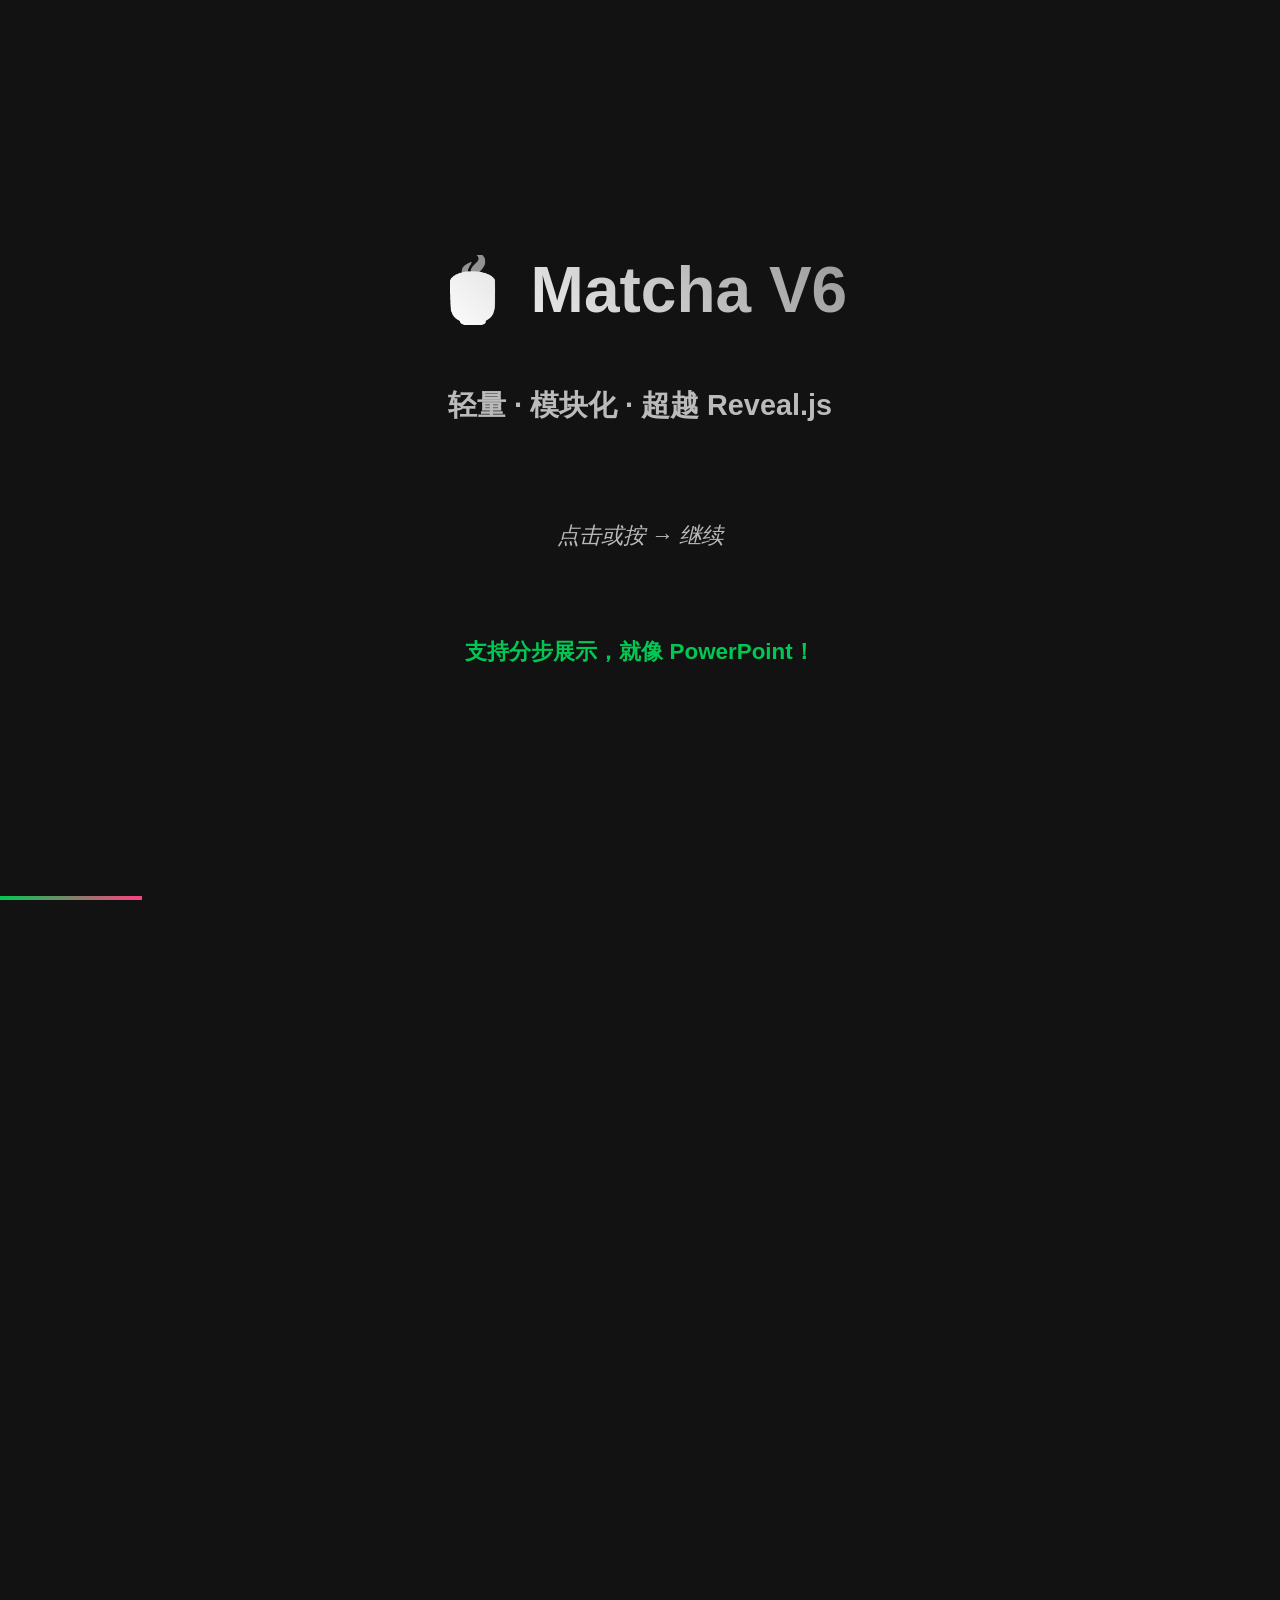
==== index.html @ 2283b88e "update" ====
<!DOCTYPE html>
<html lang="zh-CN">
  <head>
    <meta charset="UTF-8" />
    <meta name="viewport" content="width=device-width, initial-scale=1.0" />
    <title>Matcha V6 - 完整演示</title>
    <link rel="stylesheet" href="matcha.css" />
  </head>
  <body>
    <div id="matcha-stage"></div>

    <script id="matcha-source" type="text/markdown">
      <!-- layout: center -->
      <!-- transition: fade -->

      # 🍵 Matcha V6

      ### 轻量 · 模块化 · 超越 Reveal.js

      <!-- step: fade -->

      *点击或按 → 继续*

      <!-- step: slide-up -->

      **支持分步展示，就像 PowerPoint！**

      ---

      <!-- layout: center -->
      <!-- transition: slide -->
      <!-- theme: ocean -->

      ## 🌊 每页独立主题

      这一页使用 **Ocean** 主题

      <!-- step -->

      主题在切换页面时会跟随变化

      <!-- step: zoom -->

      `<!-- theme: ocean -->`

      ---

      <!-- layout: center -->
      <!-- transition: zoom -->
      <!-- theme: sakura -->

      ## 🌸 Sakura 主题

      这一页使用 **Sakura** 主题

      <!-- step: slide-up -->

      每一页都可以有不同的：
      
      <!-- step -->
      
      - 主题 🎨
      
      <!-- step -->
      
      - 过渡动画 🎬
      
      <!-- step -->
      
      - 布局方式 📐

      ---

      <!-- layout: center -->
      <!-- transition: flip -->
      <!-- theme: sunset -->

      ## 🌅 分步展示演示

      <!-- step: fade -->

      ### 第一步：淡入

      <!-- step: slide-up -->

      ### 第二步：从下滑入

      <!-- step: slide-left -->

      ### 第三步：从右滑入

      <!-- step: zoom -->

      ### 第四步：缩放出现

      <!-- step: bounce -->

      ### 第五步：弹跳！

      ---

      <!-- layout: cols -->
      <!-- transition: slide -->
      <!-- theme: matcha -->

      ## 📝 分步语法

      <!-- step -->

      简单的分步标记：

      ```markdown
      <!-- step -->
      这段内容点击后显示

      <!-- step: slide-up -->
      带效果的分步

      <!-- step: zoom, delay=200 -->
      带延迟的分步
      ```

      +++

      ## 可用效果

      <!-- step: slide-up -->

      | 效果 | 说明 |
      |------|------|
      | fade | 淡入 |
      | slide-up | 从下滑入 |
      | slide-down | 从上滑入 |
      | slide-left | 从右滑入 |
      | slide-right | 从左滑入 |
      | zoom | 缩放 |
      | bounce | 弹跳 |

      ---

      <!-- layout: doc -->
      <!-- transition: slideUp -->

      ## 交互方式

      <!-- step -->

      **下一步**：
      - 点击屏幕任意位置
      - 按 → 或 ↓ 键
      - 按空格或回车

      <!-- step -->

      **上一步**：
      - 右键点击
      - 按 ← 或 ↑ 键

      <!-- step -->

      **快捷跳转**：
      - Home 键 → 第一页
      - End 键 → 最后一页

      <!-- step: bounce -->

      > 💡 分步展示和页面切换无缝衔接，就像真正的 PPT！

      ---

      <!-- layout: center -->
      <!-- transition: cube -->
      <!-- theme: mono -->

      ## ⚪ 极简 Mono 主题

      <!-- step -->

      黑白配色，专业简约

      <!-- step: slide-up -->

      每个主题都有配套的：

      <!-- step -->

      - 背景色
      - 文字色
      - 强调色
      - 字体

      ---

      <!-- layout: cols -->
      <!-- transition: fade -->
      <!-- theme: ocean -->

      ![Code](https://images.unsplash.com/photo-1555066931-4365d14bab8c?auto=format&fit=crop&w=800&q=80)

      +++

      ## 📸 图文混排

      <!-- step -->

      Matcha 支持灵活的布局

      <!-- step: slide-left -->

      - 居中布局
      - 横分布局 (cols)
      - 纵分布局 (rows)
      - 网格布局 (grid)
      - 文档布局 (doc)

      <!-- step: zoom -->

      **每个布局都支持分步展示！**

      ---

      <!-- layout: center -->
      <!-- transition: flip -->
      <!-- theme: matcha -->

      ## ⚡ 快速开始

      <!-- step -->

      ```html
      <script type="module">
        import Matcha from "./matcha.js";

        new Matcha({
          style: { theme: "ocean" },
          transition: { type: "slide" },
          fragment: { duration: 400 }
        }).start();
      </script>
      ```

      ---

      <!-- layout: center -->
      <!-- transition: zoom -->

      # 🙏 感谢使用

      ### Matcha.js V6

      <!-- step: fade -->

      ✨ 每页独立主题

      <!-- step: slide-up -->

      🎬 每页独立动画

      <!-- step: slide-left -->

      👆 分步展示支持

      <!-- step: bounce -->

      **超越 Reveal.js 的轻量框架**

      <!-- step: zoom -->

      *右键可以回退哦~*
    </script>

    <script type="module">
      import Matcha from "./matcha.js";

      const app = new Matcha({
        progressBar: {
          visible: true,
          color: "#00c853",
          position: "bottom",
        },
        style: {
          theme: "matcha",
        },
        transition: {
          type: "fade",
          duration: 600,
        },
        fragment: {
          duration: 400,
        },
      });

      app.start();

      // 暴露到全局方便调试
      window.matcha = app;
    </script>
  </body>
</html>
---- matcha.css ----
/* matcha.css - V2 Art & Layout Update */
:root {
  --matcha-bg: #121212;
  --matcha-fg: #e0e0e0;
  --matcha-accent: #00c853; /* 鲜亮的抹茶绿 */
  --matcha-secondary: #ff4081; /* 强调色 */
  --glass-bg: rgba(255, 255, 255, 0.05);
  --border-color: rgba(255, 255, 255, 0.1);
  --font-main: -apple-system, BlinkMacSystemFont, "Segoe UI", Roboto, sans-serif;
  --gap-size: 40px;
}

body,
html {
  margin: 0;
  padding: 0;
  width: 100%;
  height: 100%;
  overflow: hidden;
  font-family: var(--font-main);
  background: var(--matcha-bg);
  color: var(--matcha-fg);
  /* 加一点微妙的背景纹理，提升质感 */
  background-image: radial-gradient(
    circle at 50% 50%,
    #1a1a1a 0%,
    #121212 100%
  );
}

#matcha-stage {
  width: 100vw;
  height: 100vh;
  perspective: 1000px;
  position: relative;
}

/* --- 幻灯片基础 --- */
.matcha-slide {
  position: absolute;
  inset: 0; /* top/left/bottom/right: 0 */
  padding: 60px 80px;
  box-sizing: border-box;
  opacity: 0;
  pointer-events: none;
  transform: translate3d(0, 30px, -30px);
  transition: all 0.6s cubic-bezier(0.16, 1, 0.3, 1);
  display: flex;
  flex-direction: column;
}

.matcha-slide.active {
  opacity: 1;
  pointer-events: auto;
  transform: translate3d(0, 0, 0);
  z-index: 10;
}
.matcha-slide.past {
  opacity: 0;
  transform: translate3d(0, -30px, 30px);
}

/* --- 核心布局系统 (Layout System) --- */

/* 1. 默认居中 (Center) - 适合封面 */
.matcha-slide.layout-center {
  align-items: center;
  justify-content: center;
  text-align: center;
}

/* 2. 文档流 (Document) - 适合长文本，靠左对齐，从上到下 */
.matcha-slide.layout-doc {
  align-items: flex-start;
  justify-content: flex-start;
  text-align: left;
}

/* 3. 网格分栏 (Columns) - 自动处理分栏 */
.matcha-slide .matcha-grid-container {
  display: grid;
  grid-template-columns: 1fr 1fr; /* 默认两列 */
  gap: var(--gap-size);
  width: 100%;
  height: 100%;
  align-items: center; /* 垂直居中 */
}
/* 如果有三列，JS 会动态调整，或者我们可以写更智能的 CSS */

/* --- 组件美化 --- */

/* 标题 */
h1 {
  font-size: 4rem;
  line-height: 1.1;
  margin-bottom: 0.5em;
  background: linear-gradient(45deg, #fff, #999);
  -webkit-background-clip: text;
  -webkit-text-fill-color: transparent;
}
h2 {
  font-size: 2.5rem;
  margin-bottom: 0.5em;
  color: var(--matcha-accent);
  border-left: 5px solid var(--matcha-accent);
  padding-left: 20px;
}
h3 {
  font-size: 1.8rem;
  color: #bbb;
  margin-top: 1em;
}

/* 文本 */
p,
li {
  font-size: 1.4rem;
  line-height: 1.6;
  color: rgba(255, 255, 255, 0.8);
  margin-bottom: 0.8em;
}
strong {
  color: var(--matcha-accent);
}

/* 代码块 - 卡片化 */
pre {
  background: #1e1e1e;
  padding: 20px;
  border-radius: 12px;
  border: 1px solid var(--border-color);
  box-shadow: 0 10px 30px rgba(0, 0, 0, 0.3);
  width: 100%;
  overflow-x: auto;
}
code {
  font-family: "Fira Code", monospace;
  color: #a5d6ff;
}

/* 引用 - 玻璃拟态 */
blockquote {
  background: var(--glass-bg);
  border-left: 6px solid var(--matcha-secondary);
  padding: 30px;
  border-radius: 0 12px 12px 0;
  margin: 20px 0;
  font-style: italic;
}

/* 图片 */
img {
  max-width: 100%;
  max-height: 70vh;
  border-radius: 12px;
  box-shadow: 0 15px 40px rgba(0, 0, 0, 0.4);
  object-fit: contain;
}

/* 表格样式 */
.matcha-table {
  width: 100%;
  border-collapse: collapse;
  margin: 1em 0;
  font-size: 1.2rem;
  background: var(--glass-bg);
  border-radius: 12px;
  overflow: hidden;
}

.matcha-table th,
.matcha-table td {
  padding: 12px 20px;
  text-align: left;
  border-bottom: 1px solid var(--border-color);
}

.matcha-table th {
  background: rgba(255, 255, 255, 0.08);
  color: var(--matcha-accent);
  font-weight: 600;
}

.matcha-table tr:last-child td {
  border-bottom: none;
}

.matcha-table tr:hover td {
  background: rgba(255, 255, 255, 0.03);
}

/* 斜体和删除线 */
em {
  color: rgba(255, 255, 255, 0.7);
  font-style: italic;
}

del {
  color: rgba(255, 255, 255, 0.4);
  text-decoration: line-through;
}

/* 列表样式 */
ul {
  list-style: none;
  padding-left: 1.5em;
  margin: 0.5em 0;
}

ul li {
  position: relative;
  padding-left: 0.5em;
}

ul li::before {
  content: "▸";
  position: absolute;
  left: -1em;
  color: var(--matcha-accent);
}

/* 水平线 */
hr {
  border: none;
  height: 2px;
  background: linear-gradient(
    90deg,
    transparent,
    var(--matcha-accent),
    transparent
  );
  margin: 2em 0;
}

/* 进度条 */
#matcha-progress {
  position: fixed;
  bottom: 0;
  left: 0;
  height: 3px;
  background: linear-gradient(
    90deg,
    var(--matcha-accent),
    var(--matcha-secondary)
  );
  width: 0%;
  transition: width 0.3s;
  z-index: 100;
}
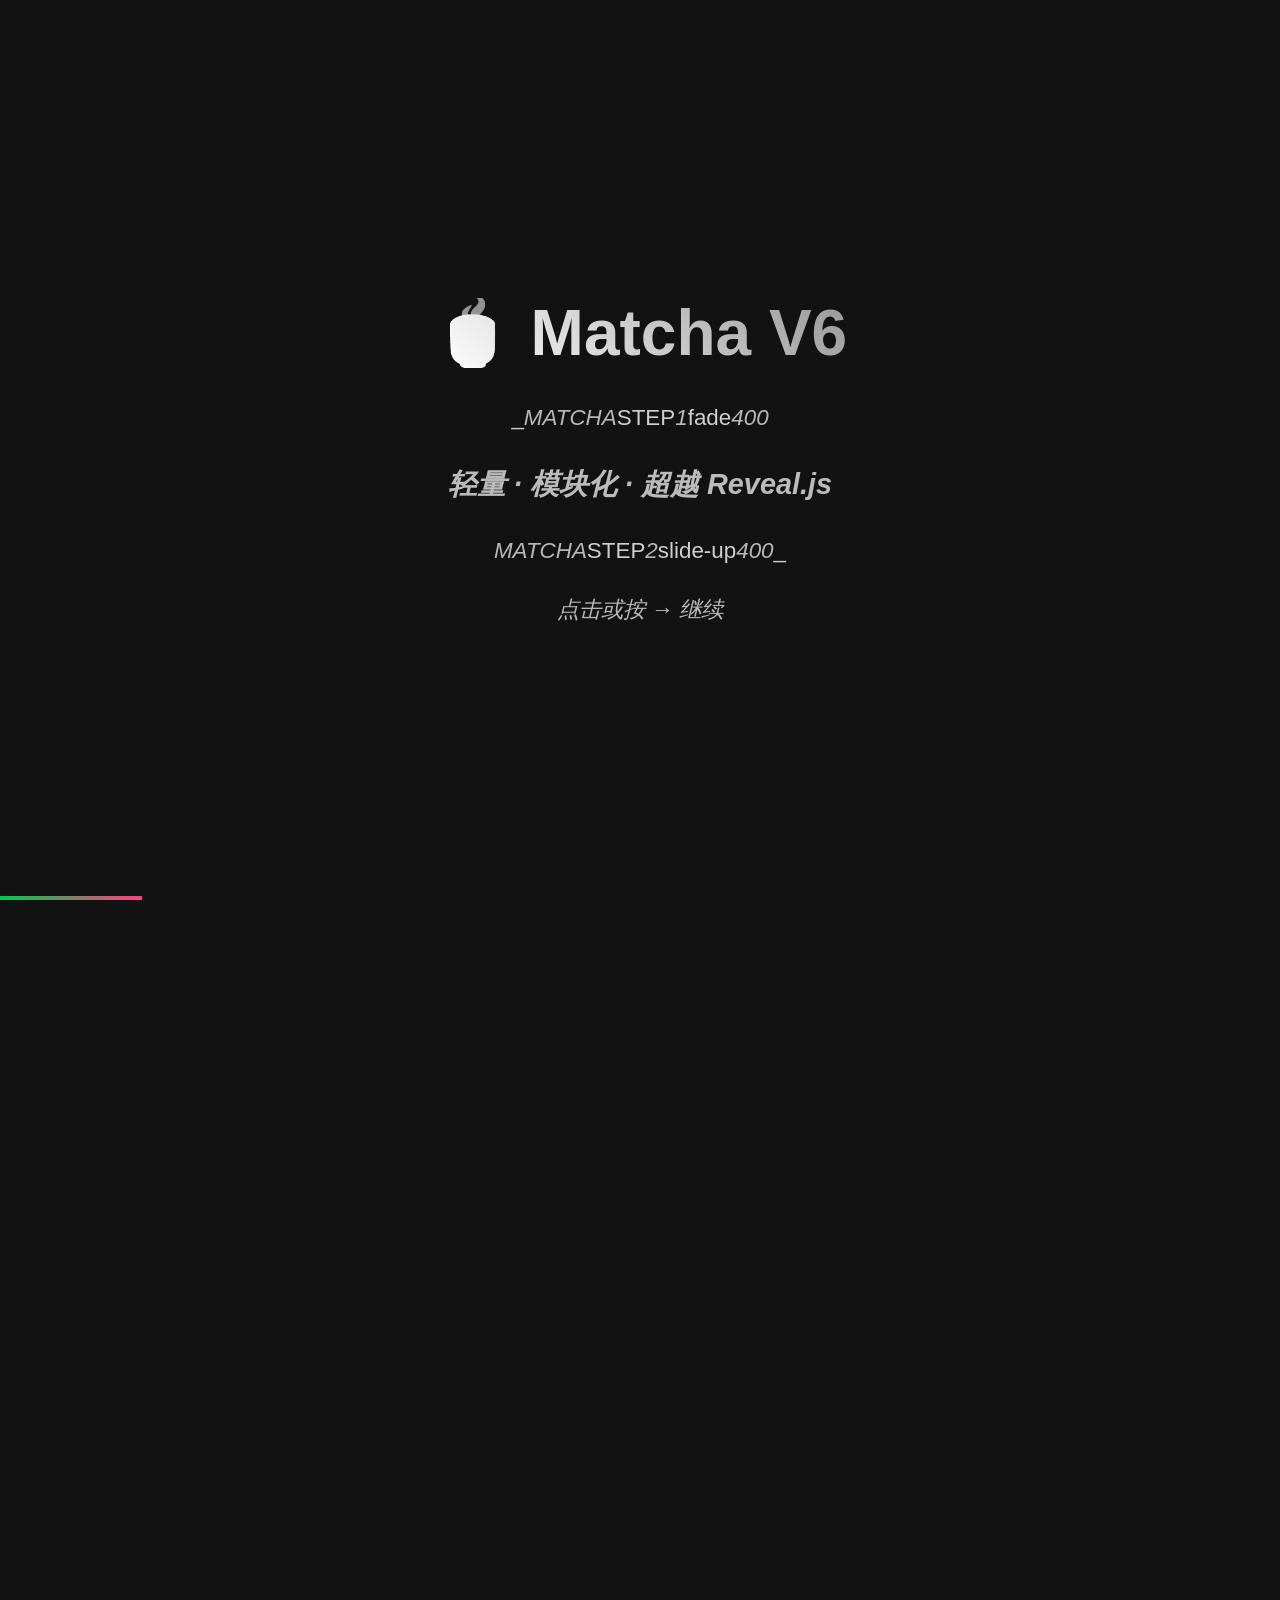
==== commit f40f96de: "update step" ====
--- a/index.html
+++ b/index.html
@@ -15,87 +15,76 @@
 
       # 🍵 Matcha V6
 
+      <!-- step: fade -->
+
       ### 轻量 · 模块化 · 超越 Reveal.js
 
-      <!-- step: fade -->
+      <!-- step: slide-up -->
 
       *点击或按 → 继续*
 
-      <!-- step: slide-up -->
-
-      **支持分步展示，就像 PowerPoint！**
-
       ---
 
       <!-- layout: center -->
       <!-- transition: slide -->
+
+      ## 分步展示演示
+
+      这是第一步，进入页面就能看到
+
+      <!-- step: fade -->
+
+      这是第二步，点击后出现（淡入效果）
+
+      <!-- step: slide-up -->
+
+      这是第三步，继续点击后出现（从下滑入）
+
+      <!-- step: zoom -->
+
+      第四步！缩放出现 ✨
+
+      ---
+
+      <!-- layout: center -->
+      <!-- transition: zoom -->
       <!-- theme: ocean -->
 
       ## 🌊 每页独立主题
 
-      这一页使用 **Ocean** 主题
-
-      <!-- step -->
-
-      主题在切换页面时会跟随变化
-
-      <!-- step: zoom -->
+      这一页用 **Ocean** 主题
+
+      <!-- step: fade -->
+
+      切换页面时，主题也会跟着变化
+
+      <!-- step: slide-left -->
 
       `<!-- theme: ocean -->`
 
       ---
 
       <!-- layout: center -->
-      <!-- transition: zoom -->
+      <!-- transition: flip -->
       <!-- theme: sakura -->
 
       ## 🌸 Sakura 主题
 
-      这一页使用 **Sakura** 主题
-
-      <!-- step: slide-up -->
-
-      每一页都可以有不同的：
-      
-      <!-- step -->
-      
-      - 主题 🎨
-      
-      <!-- step -->
-      
-      - 过渡动画 🎬
-      
-      <!-- step -->
-      
-      - 布局方式 📐
-
-      ---
-
-      <!-- layout: center -->
-      <!-- transition: flip -->
-      <!-- theme: sunset -->
-
-      ## 🌅 分步展示演示
-
-      <!-- step: fade -->
-
-      ### 第一步：淡入
-
-      <!-- step: slide-up -->
-
-      ### 第二步：从下滑入
-
-      <!-- step: slide-left -->
-
-      ### 第三步：从右滑入
-
-      <!-- step: zoom -->
-
-      ### 第四步：缩放出现
-
-      <!-- step: bounce -->
-
-      ### 第五步：弹跳！
+      <!-- step: fade -->
+
+      每页可以设置不同的：
+
+      <!-- step: slide-up -->
+
+      🎨 主题
+
+      <!-- step: slide-up -->
+
+      🎬 过渡动画
+
+      <!-- step: slide-up -->
+
+      📐 布局方式
 
       ---
 
@@ -103,28 +92,31 @@
       <!-- transition: slide -->
       <!-- theme: matcha -->
 
-      ## 📝 分步语法
-
-      <!-- step -->
-
-      简单的分步标记：
+      ## 分步语法
+
+      使用 `<!-- step -->` 分隔内容
+
+      <!-- step: fade -->
 
       ```markdown
-      <!-- step -->
-      这段内容点击后显示
-
-      <!-- step: slide-up -->
-      带效果的分步
-
-      <!-- step: zoom, delay=200 -->
-      带延迟的分步
+      # 标题
+
+      第一步内容
+
+      <!-- step: fade -->
+
+      第二步内容（淡入）
+
+      <!-- step: slide-up -->
+
+      第三步内容（从下滑入）
       ```
 
       +++
 
       ## 可用效果
 
-      <!-- step: slide-up -->
+      <!-- step: fade -->
 
       | 效果 | 说明 |
       |------|------|
@@ -143,51 +135,50 @@
 
       ## 交互方式
 
-      <!-- step -->
-
       **下一步**：
+
+      <!-- step: fade -->
+
       - 点击屏幕任意位置
       - 按 → 或 ↓ 键
       - 按空格或回车
 
-      <!-- step -->
+      <!-- step: fade -->
 
       **上一步**：
+
+      <!-- step: fade -->
+
       - 右键点击
       - 按 ← 或 ↑ 键
 
-      <!-- step -->
-
-      **快捷跳转**：
-      - Home 键 → 第一页
-      - End 键 → 最后一页
-
       <!-- step: bounce -->
 
-      > 💡 分步展示和页面切换无缝衔接，就像真正的 PPT！
+      > 💡 分步内容是**累加显示**的，就像 PowerPoint！
 
       ---
 
       <!-- layout: center -->
       <!-- transition: cube -->
-      <!-- theme: mono -->
-
-      ## ⚪ 极简 Mono 主题
-
-      <!-- step -->
-
-      黑白配色，专业简约
-
-      <!-- step: slide-up -->
-
-      每个主题都有配套的：
-
-      <!-- step -->
-
-      - 背景色
-      - 文字色
-      - 强调色
-      - 字体
+      <!-- theme: sunset -->
+
+      ## 🌅 内容累加原理
+
+      <!-- step: fade -->
+
+      第1步：显示 "你好"
+
+      <!-- step: slide-up -->
+
+      第2步：显示 "你好" + "欢迎来到 Matcha!"
+
+      <!-- step: slide-left -->
+
+      第3步：继续累加更多内容...
+
+      <!-- step: zoom -->
+
+      就像真正的 PPT 动画！
 
       ---
 
@@ -201,21 +192,20 @@
 
       ## 📸 图文混排
 
-      <!-- step -->
-
-      Matcha 支持灵活的布局
+      <!-- step: fade -->
+
+      支持灵活的布局
 
       <!-- step: slide-left -->
 
-      - 居中布局
+      - 居中布局 (center)
       - 横分布局 (cols)
       - 纵分布局 (rows)
-      - 网格布局 (grid)
       - 文档布局 (doc)
 
       <!-- step: zoom -->
 
-      **每个布局都支持分步展示！**
+      **每种布局都支持分步！**
 
       ---
 
@@ -225,7 +215,7 @@
 
       ## ⚡ 快速开始
 
-      <!-- step -->
+      <!-- step: fade -->
 
       ```html
       <script type="module">
@@ -246,19 +236,13 @@
 
       # 🙏 感谢使用
 
+      <!-- step: fade -->
+
       ### Matcha.js V6
 
-      <!-- step: fade -->
-
-      ✨ 每页独立主题
-
-      <!-- step: slide-up -->
-
-      🎬 每页独立动画
-
-      <!-- step: slide-left -->
-
-      👆 分步展示支持
+      <!-- step: slide-up -->
+
+      ✨ 每页独立主题 · 🎬 独立动画 · 👆 分步展示
 
       <!-- step: bounce -->
 
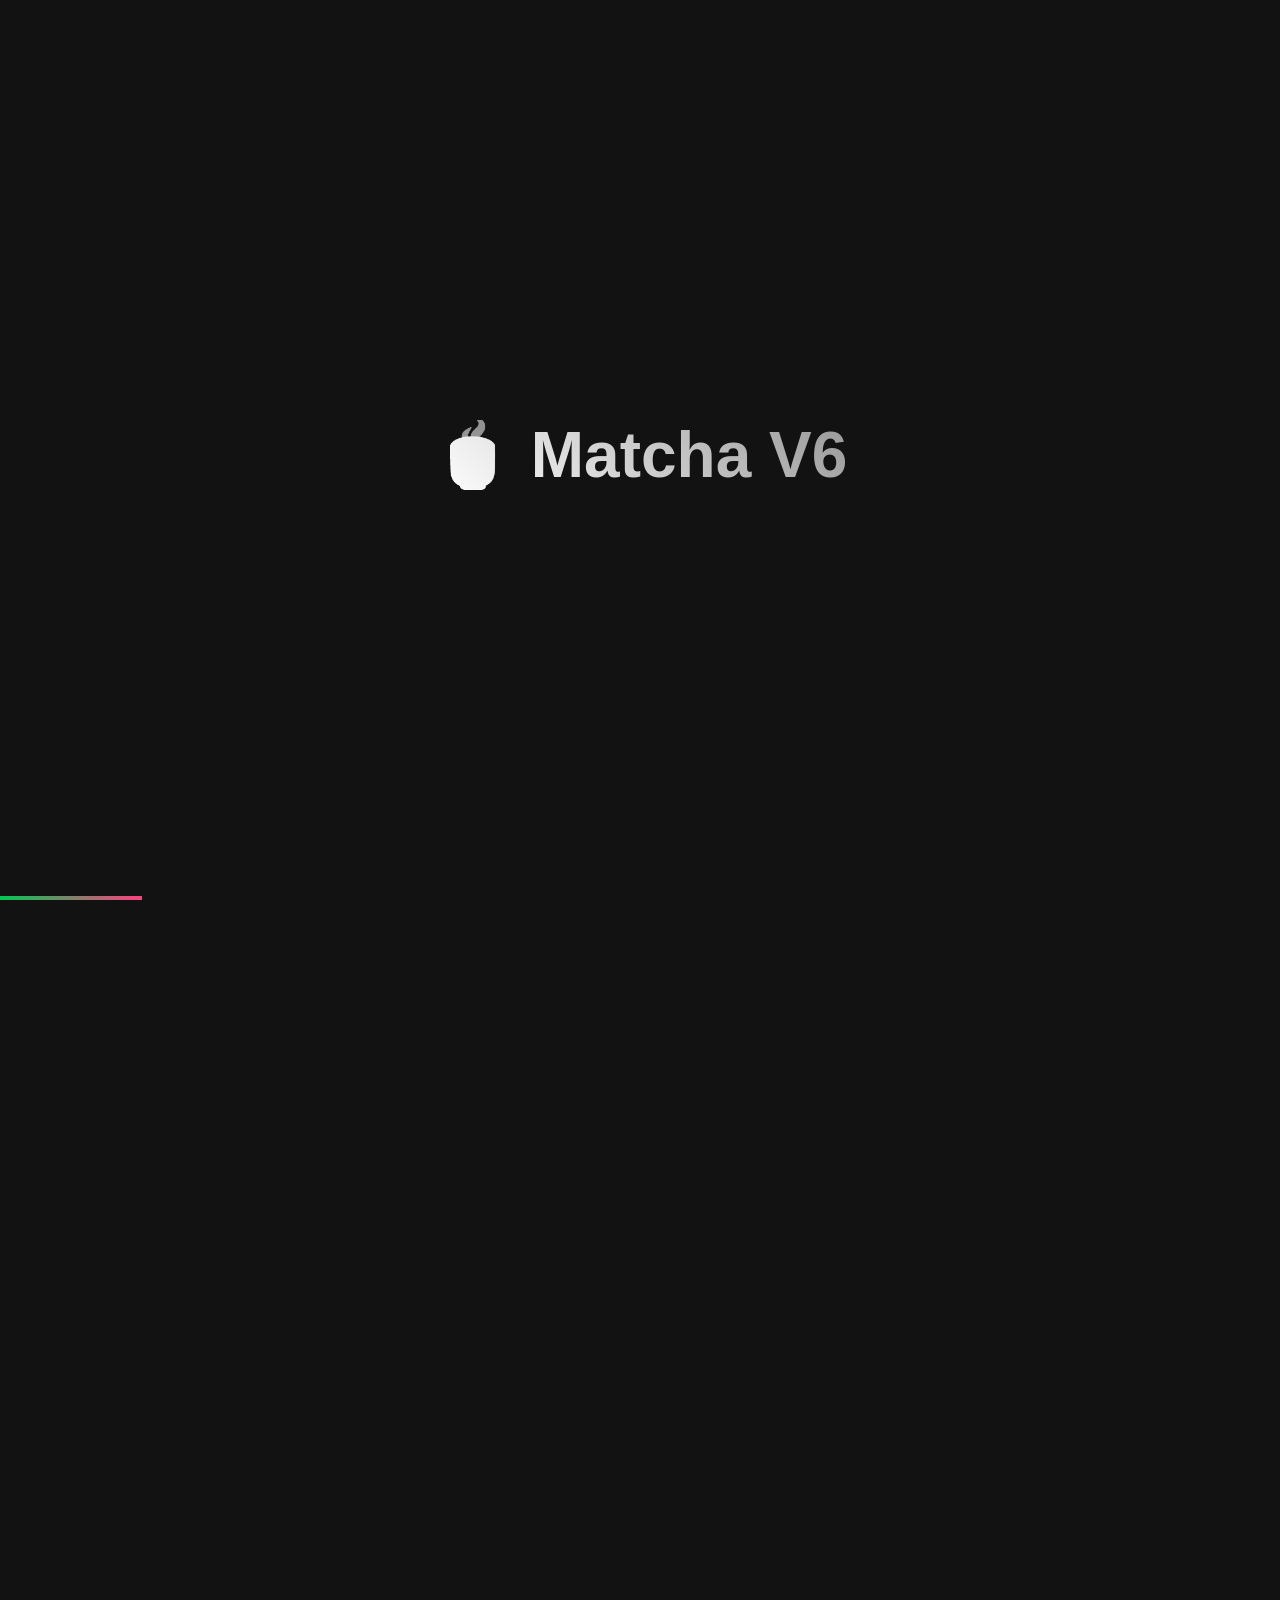
==== commit ec901ec9: "update" ====
--- a/index.html
+++ b/index.html
@@ -21,7 +21,7 @@
 
       <!-- step: slide-up -->
 
-      *点击或按 → 继续*
+      _点击或按 → 继续_
 
       ---
 
@@ -34,15 +34,15 @@
 
       <!-- step: fade -->
 
-      这是第二步，点击后出现（淡入效果）
-
-      <!-- step: slide-up -->
-
-      这是第三步，继续点击后出现（从下滑入）
+      第二步，点击后淡入显示
+
+      <!-- step: slide-up -->
+
+      第三步，从下方滑入
 
       <!-- step: zoom -->
 
-      第四步！缩放出现 ✨
+      第四步，缩放出现 ✨
 
       ---
 
@@ -52,15 +52,15 @@
 
       ## 🌊 每页独立主题
 
-      这一页用 **Ocean** 主题
-
-      <!-- step: fade -->
-
-      切换页面时，主题也会跟着变化
+      这一页使用 **Ocean** 主题
+
+      <!-- step: fade -->
+
+      主题和动画都是每页独立的
 
       <!-- step: slide-left -->
 
-      `<!-- theme: ocean -->`
+      语法：`<!-- theme: ocean -->`
 
       ---
 
@@ -72,19 +72,11 @@
 
       <!-- step: fade -->
 
-      每页可以设置不同的：
-
-      <!-- step: slide-up -->
-
-      🎨 主题
-
-      <!-- step: slide-up -->
-
-      🎬 过渡动画
-
-      <!-- step: slide-up -->
-
-      📐 布局方式
+      温柔的樱花粉色调
+
+      <!-- step: slide-up -->
+
+      每页可以设置不同的主题和动画
 
       ---
 
@@ -94,13 +86,11 @@
 
       ## 分步语法
 
-      使用 `<!-- step -->` 分隔内容
+      使用 `<!-- step -->` 分隔
 
       <!-- step: fade -->
 
       ```markdown
-      # 标题
-
       第一步内容
 
       <!-- step: fade -->
@@ -109,7 +99,7 @@
 
       <!-- step: slide-up -->
 
-      第三步内容（从下滑入）
+      第三步内容（滑入）
       ```
 
       +++
@@ -118,15 +108,14 @@
 
       <!-- step: fade -->
 
-      | 效果 | 说明 |
-      |------|------|
-      | fade | 淡入 |
-      | slide-up | 从下滑入 |
+      | 效果       | 说明     |
+      | ---------- | -------- |
+      | fade       | 淡入     |
+      | slide-up   | 从下滑入 |
       | slide-down | 从上滑入 |
       | slide-left | 从右滑入 |
-      | slide-right | 从左滑入 |
-      | zoom | 缩放 |
-      | bounce | 弹跳 |
+      | zoom       | 缩放     |
+      | bounce     | 弹跳     |
 
       ---
 
@@ -135,26 +124,19 @@
 
       ## 交互方式
 
-      **下一步**：
-
-      <!-- step: fade -->
-
-      - 点击屏幕任意位置
-      - 按 → 或 ↓ 键
-      - 按空格或回车
-
-      <!-- step: fade -->
-
-      **上一步**：
-
-      <!-- step: fade -->
-
-      - 右键点击
-      - 按 ← 或 ↑ 键
+      **下一步**：点击、→、↓、空格、Enter
+
+      <!-- step: fade -->
+
+      **上一步**：右键点击、←、↑
+
+      <!-- step: fade -->
+
+      **快捷跳转**：Home / End
 
       <!-- step: bounce -->
 
-      > 💡 分步内容是**累加显示**的，就像 PowerPoint！
+      > 💡 分步内容**累加显示**，就像 PowerPoint！
 
       ---
 
@@ -162,23 +144,15 @@
       <!-- transition: cube -->
       <!-- theme: sunset -->
 
-      ## 🌅 内容累加原理
-
-      <!-- step: fade -->
-
-      第1步：显示 "你好"
-
-      <!-- step: slide-up -->
-
-      第2步：显示 "你好" + "欢迎来到 Matcha!"
-
-      <!-- step: slide-left -->
-
-      第3步：继续累加更多内容...
+      ## 🌅 Sunset 主题
+
+      <!-- step: fade -->
+
+      温暖的日落橙色调
 
       <!-- step: zoom -->
 
-      就像真正的 PPT 动画！
+      **每个主题都是每页独立的**
 
       ---
 
@@ -194,7 +168,7 @@
 
       <!-- step: fade -->
 
-      支持灵活的布局
+      支持多种布局
 
       <!-- step: slide-left -->
 
@@ -210,30 +184,9 @@
       ---
 
       <!-- layout: center -->
-      <!-- transition: flip -->
+      <!-- transition: zoom -->
       <!-- theme: matcha -->
 
-      ## ⚡ 快速开始
-
-      <!-- step: fade -->
-
-      ```html
-      <script type="module">
-        import Matcha from "./matcha.js";
-
-        new Matcha({
-          style: { theme: "ocean" },
-          transition: { type: "slide" },
-          fragment: { duration: 400 }
-        }).start();
-      </script>
-      ```
-
-      ---
-
-      <!-- layout: center -->
-      <!-- transition: zoom -->
-
       # 🙏 感谢使用
 
       <!-- step: fade -->
@@ -242,15 +195,11 @@
 
       <!-- step: slide-up -->
 
-      ✨ 每页独立主题 · 🎬 独立动画 · 👆 分步展示
+      ✨ 每页独立主题 · 🎬 流畅动画 · 👆 分步展示
 
       <!-- step: bounce -->
 
       **超越 Reveal.js 的轻量框架**
-
-      <!-- step: zoom -->
-
-      *右键可以回退哦~*
     </script>
 
     <script type="module">
@@ -267,16 +216,14 @@
         },
         transition: {
           type: "fade",
-          duration: 600,
+          duration: 700,
         },
         fragment: {
-          duration: 400,
+          duration: 500,
         },
       });
 
       app.start();
-
-      // 暴露到全局方便调试
       window.matcha = app;
     </script>
   </body>
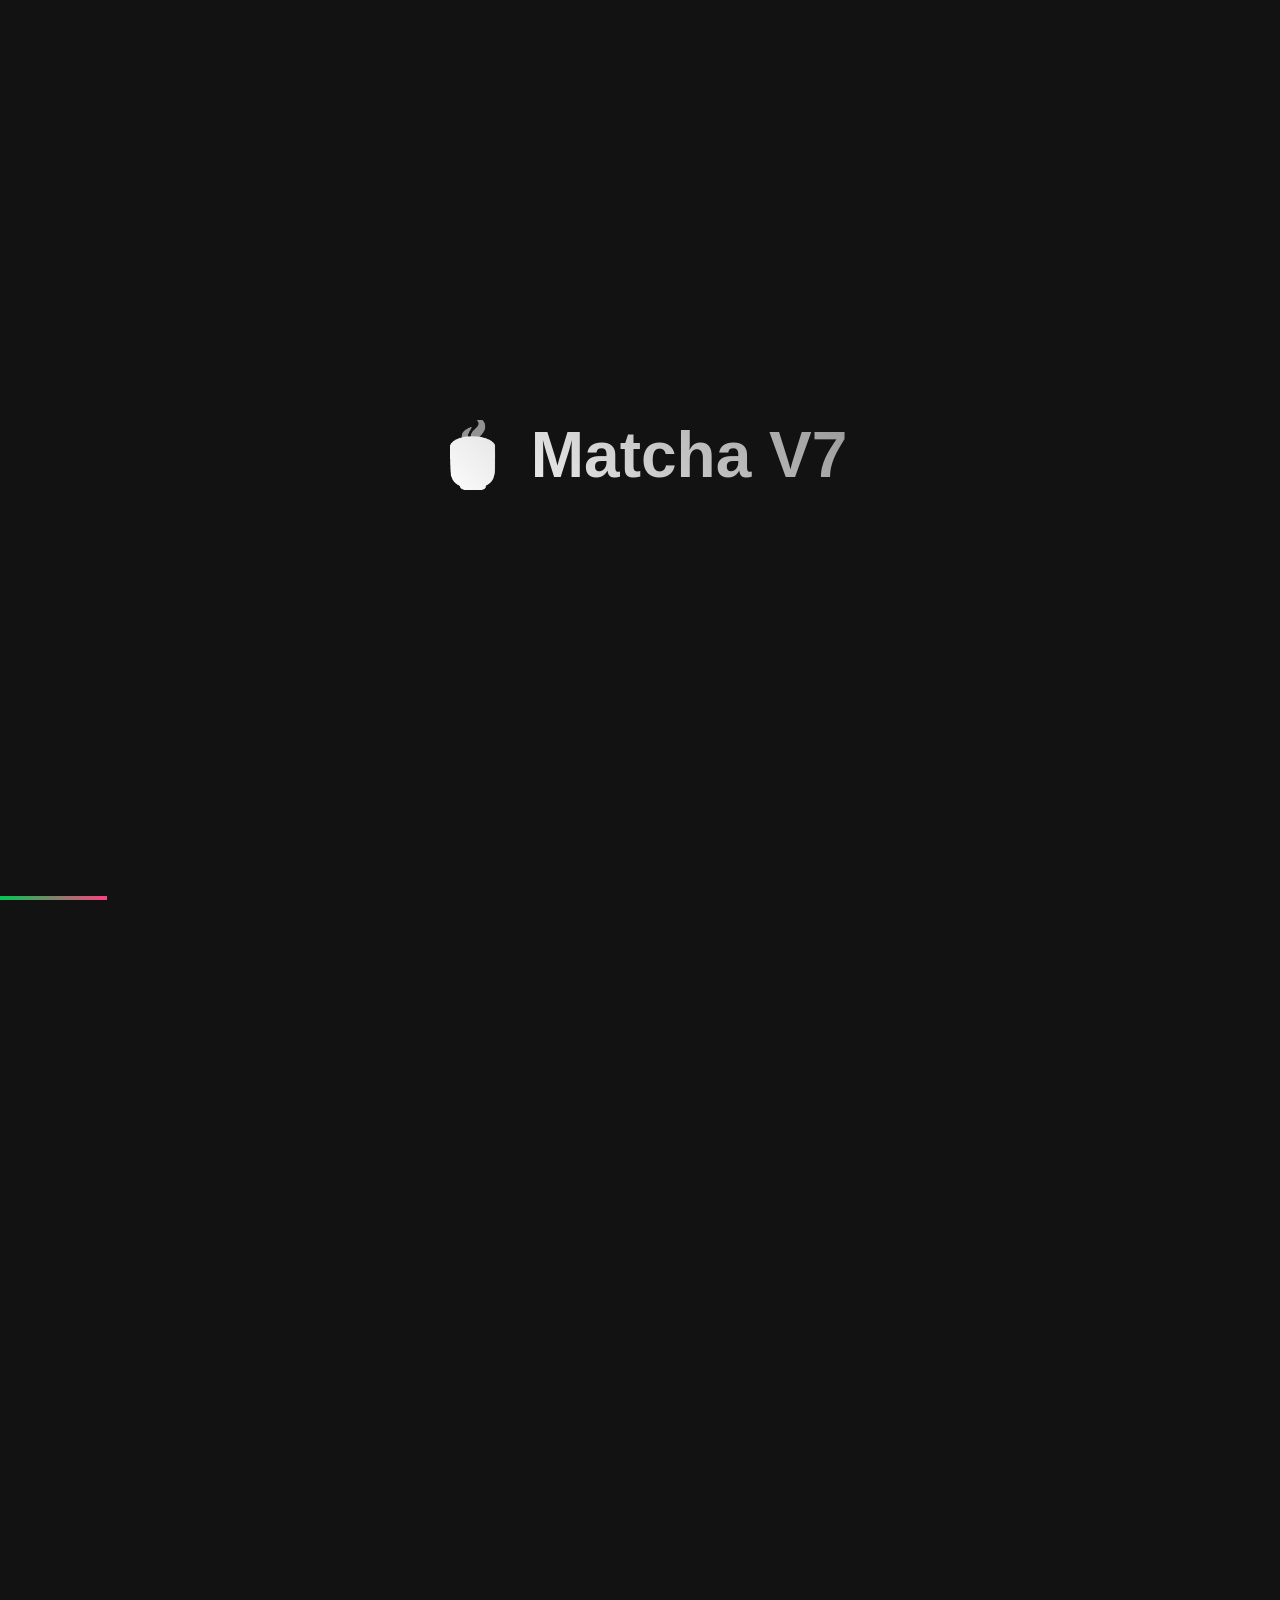
==== commit 807ff5ba: "更新高亮" ====
--- a/index.html
+++ b/index.html
@@ -3,7 +3,7 @@
   <head>
     <meta charset="UTF-8" />
     <meta name="viewport" content="width=device-width, initial-scale=1.0" />
-    <title>Matcha V6 - 完整演示</title>
+    <title>Matcha V7 - 高亮聚焦演示</title>
     <link rel="stylesheet" href="matcha.css" />
   </head>
   <body>
@@ -13,15 +13,41 @@
       <!-- layout: center -->
       <!-- transition: fade -->
 
-      # 🍵 Matcha V6
-
-      <!-- step: fade -->
-
-      ### 轻量 · 模块化 · 超越 Reveal.js
+      # 🍵 Matcha V7
+
+      <!-- step: fade -->
+
+      ### 轻量 · 模块化 · ==高亮聚焦==
 
       <!-- step: slide-up -->
 
       _点击或按 → 继续_
+
+      ---
+
+      <!-- layout: center -->
+      <!-- transition: slide -->
+
+      ## ✨ 高亮聚焦演示
+
+      你好，这里是==Matcha==
+
+      <!-- step: fade -->
+
+      高亮会在分步之间==自动插入==额外步骤
+
+      ---
+
+      <!-- layout: center -->
+      <!-- transition: zoom -->
+
+      ## 嵌套分步
+
+      我叫==jae==，我是一名==全栈==独立==开发者==
+
+      <!-- step: fade -->
+
+      同一步中的多个高亮会==按顺序==逐个展示
 
       ---
 
@@ -183,6 +209,38 @@
 
       ---
 
+      <!-- layout: cols -->
+      <!-- transition: fade -->
+      <!-- theme: ocean -->
+
+      ## 高亮语法
+
+      使用 `==内容==` 标记
+
+      <!-- step: fade -->
+
+      ```markdown
+      你好，这里是==Matcha==
+
+      我是==全栈==独立==开发者==
+      ```
+
+      +++
+
+      ## 效果说明
+
+      <!-- step: fade -->
+
+      - 整体内容==透明度降低==
+      - 高亮内容==保持不透明==
+      - 形成==聚焦效果==
+
+      <!-- step: slide-left -->
+
+      > 💡 高亮完成后直接进入下一步
+
+      ---
+
       <!-- layout: center -->
       <!-- transition: zoom -->
       <!-- theme: matcha -->
@@ -191,11 +249,11 @@
 
       <!-- step: fade -->
 
-      ### Matcha.js V6
-
-      <!-- step: slide-up -->
-
-      ✨ 每页独立主题 · 🎬 流畅动画 · 👆 分步展示
+      ### Matcha.js V7
+
+      <!-- step: slide-up -->
+
+      ✨ 每页独立主题 · 🎬 流畅动画 · 👆 分步展示 · ==高亮聚焦==
 
       <!-- step: bounce -->
 
--- a/matcha.css
+++ b/matcha.css
@@ -1,4 +1,4 @@
-/* matcha.css - V2 Art & Layout Update */
+/* matcha.css - V3 Highlight Focus Update */
 :root {
   --matcha-bg: #121212;
   --matcha-fg: #e0e0e0;
@@ -247,3 +247,68 @@
   transition: width 0.3s;
   z-index: 100;
 }
+
+/* === 高亮聚焦模块 === */
+
+/* 高亮标记元素 */
+.matcha-highlight {
+  display: inline;
+  position: relative;
+  transition: opacity 0.4s ease, text-shadow 0.4s ease;
+}
+
+/* 聚焦模式变量 */
+.matcha-slide.highlight-focus-mode {
+  --dim-opacity: 0.2;
+  --highlight-duration: 400ms;
+  --highlight-easing: cubic-bezier(0.25, 0.46, 0.45, 0.94);
+}
+
+/* 聚焦模式下内容变暗 */
+.matcha-slide.highlight-focus-mode .matcha-step-block,
+.matcha-slide.highlight-focus-mode .matcha-col,
+.matcha-slide.highlight-focus-mode .matcha-row,
+.matcha-slide.highlight-focus-mode .matcha-grid-cell,
+.matcha-slide.highlight-focus-mode > h1,
+.matcha-slide.highlight-focus-mode > h2,
+.matcha-slide.highlight-focus-mode > h3,
+.matcha-slide.highlight-focus-mode > p,
+.matcha-slide.highlight-focus-mode > ul,
+.matcha-slide.highlight-focus-mode > blockquote,
+.matcha-slide.highlight-focus-mode > pre,
+.matcha-slide.highlight-focus-mode > table {
+  opacity: var(--dim-opacity);
+  transition: opacity var(--highlight-duration) var(--highlight-easing);
+}
+
+/* 包含高亮的祖先保持不透明 */
+.matcha-slide.highlight-focus-mode .highlight-has-active {
+  opacity: 1 !important;
+}
+
+/* 高亮元素的兄弟变暗 */
+.matcha-slide.highlight-focus-mode
+  .highlight-has-active
+  > *:not(.highlight-active):not(.highlight-has-active) {
+  opacity: var(--dim-opacity);
+  transition: opacity var(--highlight-duration) var(--highlight-easing);
+}
+
+/* 高亮元素保持完全不透明 */
+.matcha-slide.highlight-focus-mode .matcha-highlight.highlight-active {
+  opacity: 1 !important;
+  position: relative;
+  z-index: 10;
+}
+
+/* 高亮元素内容完全可见 */
+.matcha-highlight.highlight-active,
+.matcha-highlight.highlight-active * {
+  opacity: 1 !important;
+}
+
+/* 高亮发光效果 */
+.matcha-slide.highlight-focus-mode .matcha-highlight.highlight-active {
+  text-shadow: 0 0 20px rgba(255, 255, 255, 0.3),
+    0 0 40px rgba(var(--matcha-accent), 0.2);
+}
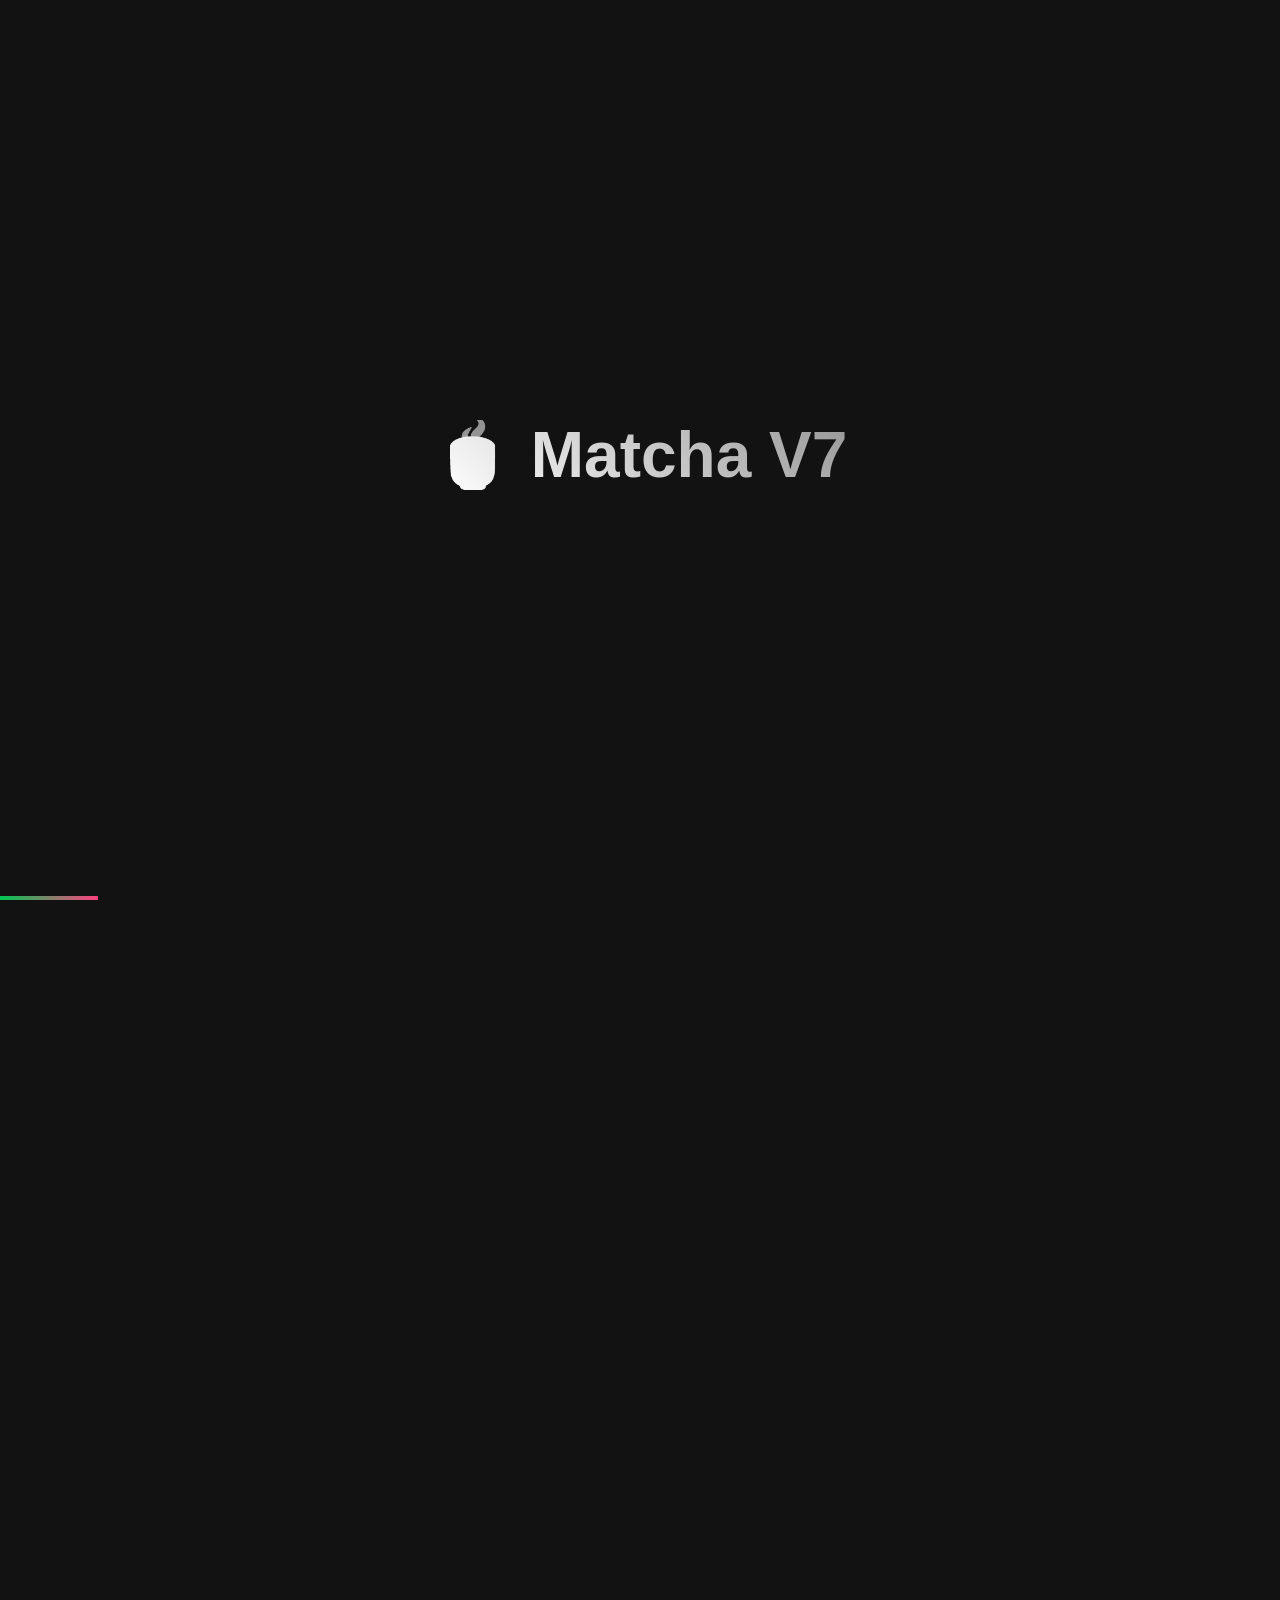
==== commit 42eca73c: "done highlight" ====
--- a/index.html
+++ b/index.html
@@ -17,7 +17,7 @@
 
       <!-- step: fade -->
 
-      ### 轻量 · 模块化 · ==高亮聚焦==
+      ### 轻量 · 模块化 · <高亮聚焦>
 
       <!-- step: slide-up -->
 
@@ -30,11 +30,11 @@
 
       ## ✨ 高亮聚焦演示
 
-      你好，这里是==Matcha==
-
-      <!-- step: fade -->
-
-      高亮会在分步之间==自动插入==额外步骤
+      你好，这里是<Matcha>
+
+      <!-- step: fade -->
+
+      高亮会在分步之间<自动插入>额外步骤
 
       ---
 
@@ -43,11 +43,11 @@
 
       ## 嵌套分步
 
-      我叫==jae==，我是一名==全栈==独立==开发者==
-
-      <!-- step: fade -->
-
-      同一步中的多个高亮会==按顺序==逐个展示
+      我叫<jae>，我是一名<全栈>独立<开发者>
+
+      <!-- step: fade -->
+
+      同一步中的多个高亮会<按顺序>逐个展示
 
       ---
 
@@ -186,7 +186,7 @@
       <!-- transition: fade -->
       <!-- theme: ocean -->
 
-      ![Code](https://images.unsplash.com/photo-1555066931-4365d14bab8c?auto=format&fit=crop&w=800&q=80)
+      <![Code](https://images.unsplash.com/photo-1555066931-4365d14bab8c?auto=format&fit=crop&w=800&q=80)>
 
       +++
 
@@ -215,14 +215,14 @@
 
       ## 高亮语法
 
-      使用 `==内容==` 标记
+      使用 `<内容>` 标记
 
       <!-- step: fade -->
 
       ```markdown
-      你好，这里是==Matcha==
-
-      我是==全栈==独立==开发者==
+      你好，这里是<Matcha>
+
+      我是<全栈>独立<开发者>
       ```
 
       +++
@@ -231,13 +231,22 @@
 
       <!-- step: fade -->
 
-      - 整体内容==透明度降低==
-      - 高亮内容==保持不透明==
-      - 形成==聚焦效果==
-
-      <!-- step: slide-left -->
-
-      > 💡 高亮完成后直接进入下一步
+      - 整体内容<透明度降低>
+      - 高亮内容<保持不透明>
+      - 形成<聚焦效果>
+
+      ---
+
+      <!-- layout: center -->
+      <!-- transition: fade -->
+
+      ## 📸 图片高亮
+
+      <![Code](https://images.unsplash.com/photo-1555066931-4365d14bab8c?auto=format&fit=crop&w=600&q=80)>
+
+      <!-- step: fade -->
+
+      图片也可以<高亮显示>
 
       ---
 
@@ -253,7 +262,7 @@
 
       <!-- step: slide-up -->
 
-      ✨ 每页独立主题 · 🎬 流畅动画 · 👆 分步展示 · ==高亮聚焦==
+      ✨ 每页独立主题 · 🎬 流畅动画 · 👆 分步展示 · <高亮聚焦>
 
       <!-- step: bounce -->
 
--- a/matcha.css
+++ b/matcha.css
@@ -252,63 +252,26 @@
 
 /* 高亮标记元素 */
 .matcha-highlight {
-  display: inline;
-  position: relative;
-  transition: opacity 0.4s ease, text-shadow 0.4s ease;
+  display: inline-block; /* 改为 inline-block 以便更好地包裹图片 */
+  position: relative;
+  transition: box-shadow 0.6s cubic-bezier(0.16, 1, 0.3, 1); /* 优化过渡曲线 */
+  box-shadow: 0 0 0 100vmax rgba(0, 0, 0, 0); /* 预设全屏透明阴影 */
+  border-radius: 4px;
 }
 
 /* 聚焦模式变量 */
 .matcha-slide.highlight-focus-mode {
-  --dim-opacity: 0.2;
-  --highlight-duration: 400ms;
-  --highlight-easing: cubic-bezier(0.25, 0.46, 0.45, 0.94);
-}
-
-/* 聚焦模式下内容变暗 */
-.matcha-slide.highlight-focus-mode .matcha-step-block,
-.matcha-slide.highlight-focus-mode .matcha-col,
-.matcha-slide.highlight-focus-mode .matcha-row,
-.matcha-slide.highlight-focus-mode .matcha-grid-cell,
-.matcha-slide.highlight-focus-mode > h1,
-.matcha-slide.highlight-focus-mode > h2,
-.matcha-slide.highlight-focus-mode > h3,
-.matcha-slide.highlight-focus-mode > p,
-.matcha-slide.highlight-focus-mode > ul,
-.matcha-slide.highlight-focus-mode > blockquote,
-.matcha-slide.highlight-focus-mode > pre,
-.matcha-slide.highlight-focus-mode > table {
-  opacity: var(--dim-opacity);
-  transition: opacity var(--highlight-duration) var(--highlight-easing);
-}
-
-/* 包含高亮的祖先保持不透明 */
-.matcha-slide.highlight-focus-mode .highlight-has-active {
-  opacity: 1 !important;
-}
-
-/* 高亮元素的兄弟变暗 */
-.matcha-slide.highlight-focus-mode
-  .highlight-has-active
-  > *:not(.highlight-active):not(.highlight-has-active) {
-  opacity: var(--dim-opacity);
-  transition: opacity var(--highlight-duration) var(--highlight-easing);
-}
-
-/* 高亮元素保持完全不透明 */
+  --mask-opacity: 0.8;
+}
+
+/* 移除旧的遮罩层 */
+.matcha-slide.highlight-focus-mode::after {
+  display: none;
+}
+
+/* 高亮元素使用巨大的阴影作为反向遮罩 - 只改变颜色透明度，实现丝滑过渡 */
 .matcha-slide.highlight-focus-mode .matcha-highlight.highlight-active {
-  opacity: 1 !important;
   position: relative;
   z-index: 10;
-}
-
-/* 高亮元素内容完全可见 */
-.matcha-highlight.highlight-active,
-.matcha-highlight.highlight-active * {
-  opacity: 1 !important;
-}
-
-/* 高亮发光效果 */
-.matcha-slide.highlight-focus-mode .matcha-highlight.highlight-active {
-  text-shadow: 0 0 20px rgba(255, 255, 255, 0.3),
-    0 0 40px rgba(var(--matcha-accent), 0.2);
-}
+  box-shadow: 0 0 0 100vmax rgba(0, 0, 0, var(--mask-opacity));
+}
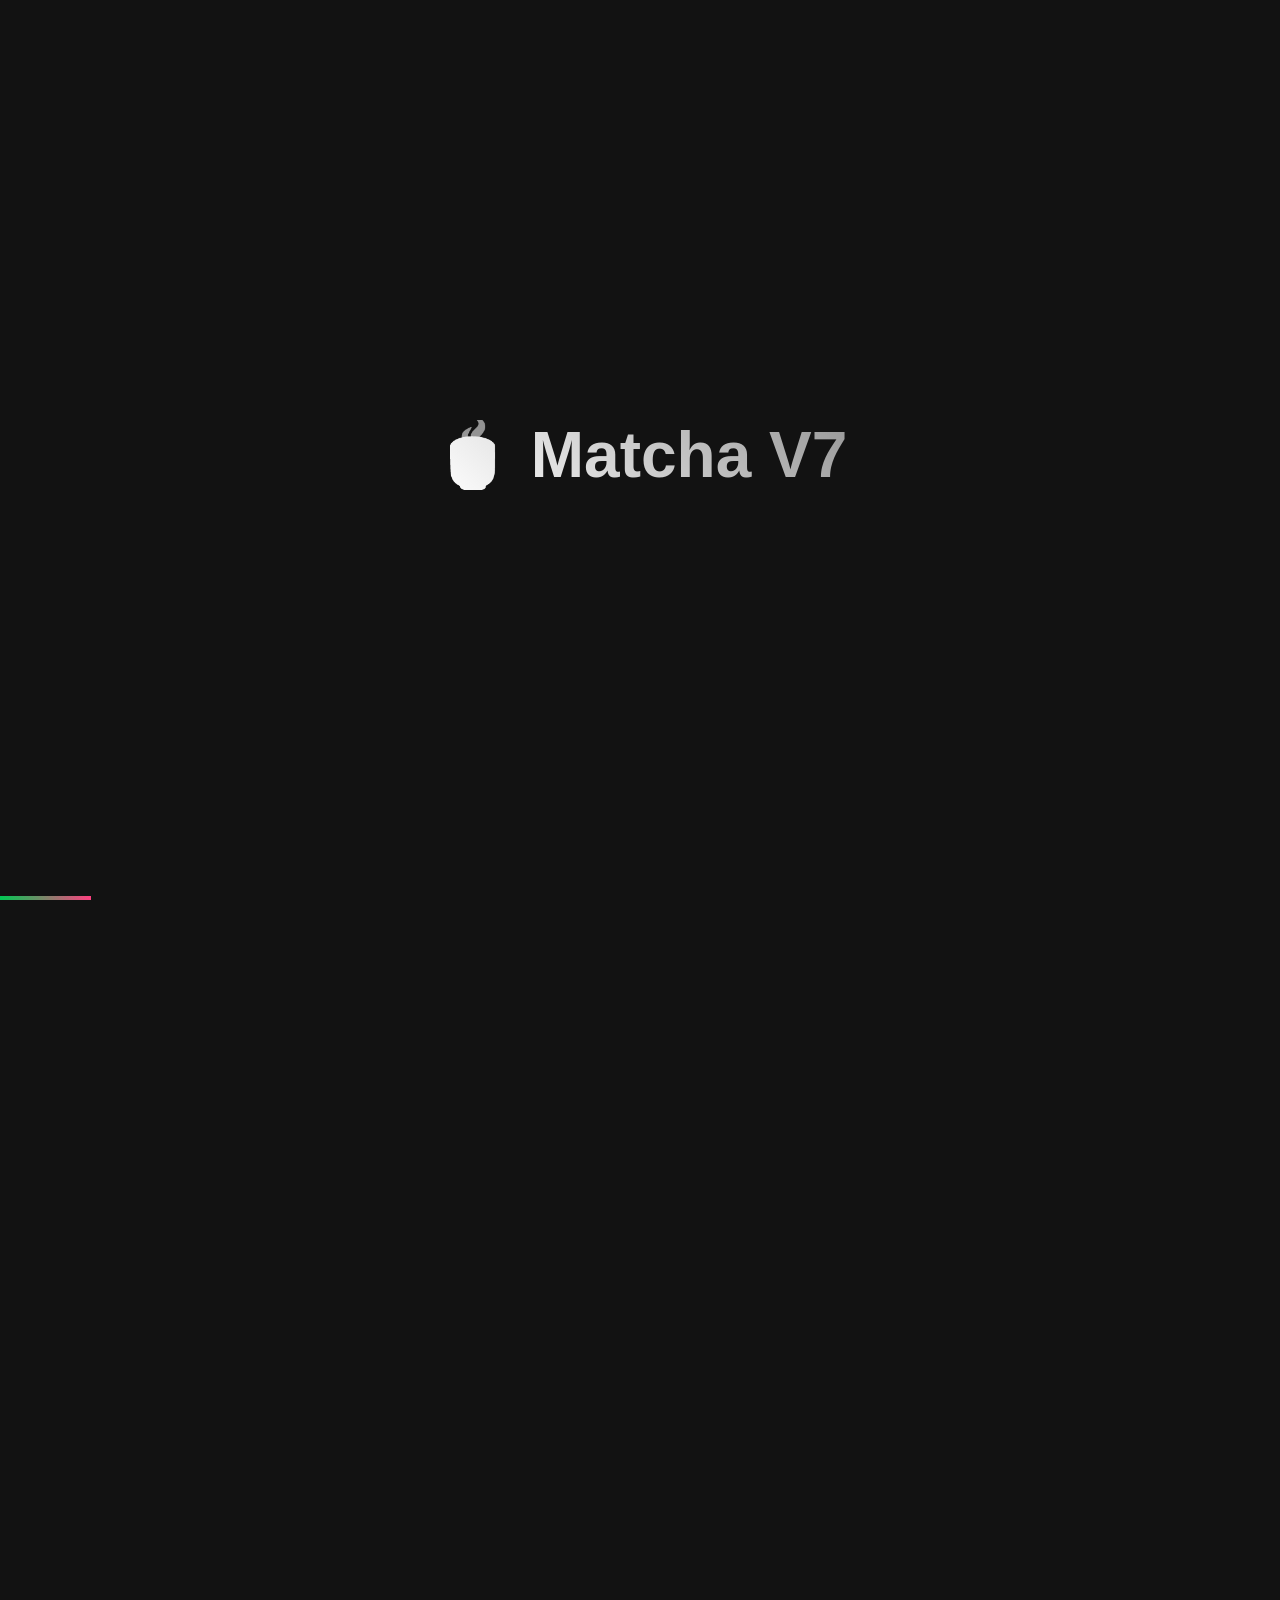
==== commit a5262d96: "update" ====
--- a/index.html
+++ b/index.html
@@ -247,6 +247,33 @@
       <!-- step: fade -->
 
       图片也可以<高亮显示>
+
+      ---
+
+      <!-- layout: center -->
+      <!-- transition: zoom -->
+      <!-- theme: matcha -->
+
+      ## 🃏 卡片模块
+
+      <!-- card: bg=glass -->
+
+      ### 玻璃拟态卡片
+
+      支持背景、边框、阴影自定义
+      `<!-- card: bg=glass -->`
+
+      <!-- endcard -->
+
+      <!-- step: fade -->
+
+      <!-- card: bg=#fff, color=#333, shadow=lg, width=600px -->
+
+      ### 白底阴影卡片
+
+      自适应宽度，支持 Markdown 内容
+
+      <!-- endcard -->
 
       ---
 
--- a/matcha.css
+++ b/matcha.css
@@ -275,3 +275,8 @@
   z-index: 10;
   box-shadow: 0 0 0 100vmax rgba(0, 0, 0, var(--mask-opacity));
 }
+
+/* 工具类：禁用过渡（用于多高亮切换时防止闪烁） */
+.matcha-highlight.no-transition {
+  transition: none !important;
+}
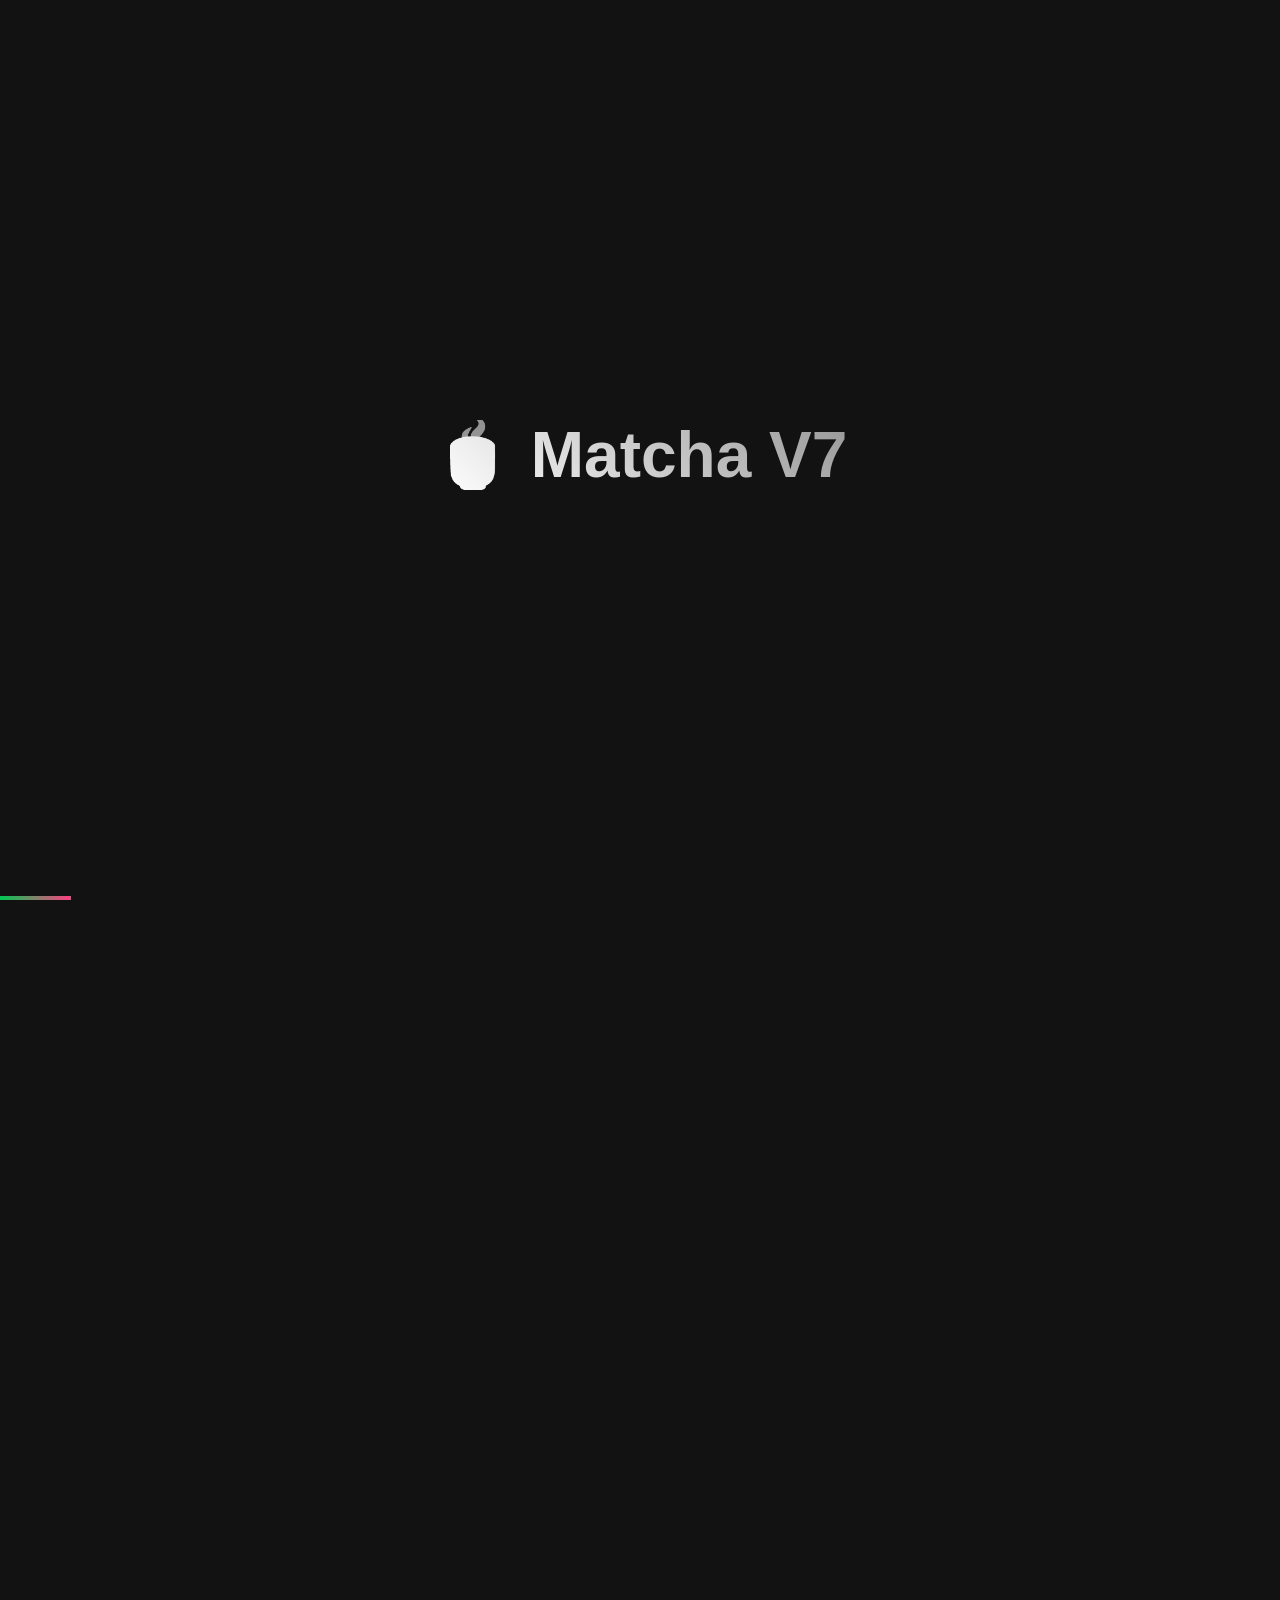
==== commit 4ba5c21d: "更新几个模块" ====
--- a/index.html
+++ b/index.html
@@ -5,6 +5,12 @@
     <meta name="viewport" content="width=device-width, initial-scale=1.0" />
     <title>Matcha V7 - 高亮聚焦演示</title>
     <link rel="stylesheet" href="matcha.css" />
+    <!-- KaTeX for Math support -->
+    <link
+      rel="stylesheet"
+      href="https://cdn.jsdelivr.net/npm/katex@0.16.9/dist/katex.min.css"
+    />
+    <script src="https://cdn.jsdelivr.net/npm/katex@0.16.9/dist/katex.min.js"></script>
   </head>
   <body>
     <div id="matcha-stage"></div>
@@ -274,6 +280,73 @@
       自适应宽度，支持 Markdown 内容
 
       <!-- endcard -->
+
+      ---
+
+      <!-- layout: center -->
+      <!-- transition: fade -->
+
+      ## 🧮 数学公式支持
+
+      行内公式：$E = mc^2$
+
+      <!-- step: fade -->
+
+      块级公式：
+
+      $$
+      f(x) = \int_{-\infty}^\infty \hat f(\xi)\,e^{2\pi i \xi x} \,d\xi
+      $$
+
+      <!-- step: slide-up -->
+
+      _Powered by KaTeX_
+
+      ---
+
+      <!-- layout: center -->
+      <!-- transition: fade -->
+      <!-- theme: mono -->
+
+      ## 🎬 视频与嵌入
+
+      <!-- card: bg=#fff, shadow=md, width=800px -->
+
+      ### 本地视频
+
+      <!-- video: src=https://www.w3schools.com/html/mov_bbb.mp4, width=100%, height=350px -->
+
+      _Big Buck Bunny Demo_
+
+      <!-- endcard -->
+
+      ---
+
+      <!-- layout: center -->
+      <!-- transition: slide -->
+
+      ## 🎵 音频支持
+
+      <!-- card: bg=#f5f5f5, shadow=sm, padding=20px -->
+
+      ### 背景音乐或旁白
+
+      <!-- audio: src=https://www.w3schools.com/html/horse.mp3, controls=true -->
+
+      _Horse Sound Demo_
+
+      <!-- endcard -->
+
+      ---
+
+      <!-- layout: center -->
+      <!-- transition: slide -->
+
+      ## 🌐 网页嵌入
+
+      <!-- iframe: src=https://matcha.mingslide.com, height=500px, border=1px solid #eee -->
+
+      直接嵌入在线内容
 
       ---
 
